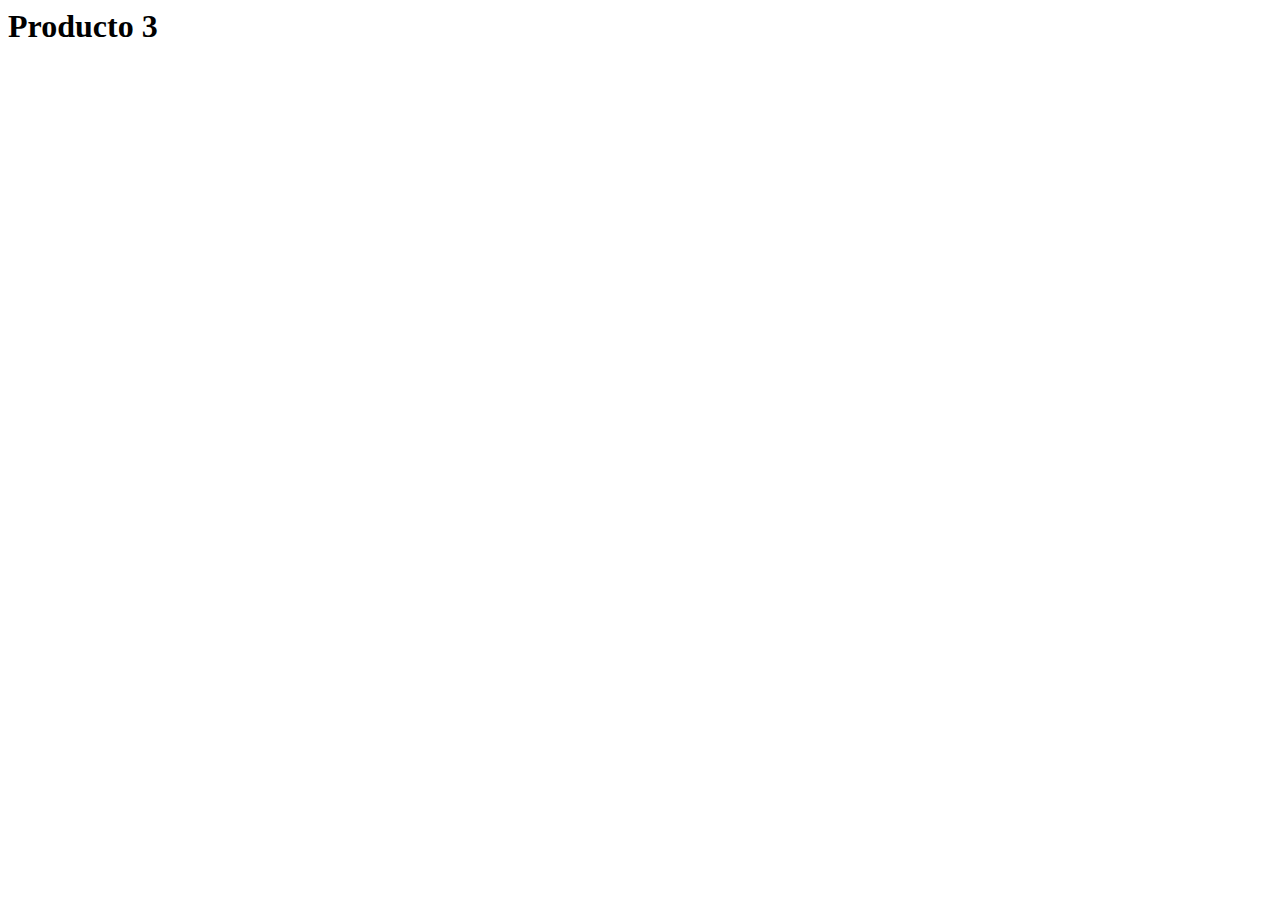
==== test.html @ f2468af8 "Mejorando interfaz. Agregado contadores al carrito: nro productos, precio total, responsivo." ====
<html>
	<head>
		</head>
	<body>
		<h1 id="producto-3" data-producto-id="3" data-producto-nombre="hola">Producto 3</h1>
		

		<script type="text/javascript" src="estaticos/js/jquery.js"></script>
		<script type="text/javascript">
			var $ = (function() {
				function Persona() {};
				
				Persona.prototype.getNombre = function() {
					return this.nombre;
				}
				
				return {
					Persona: Persona
				};
			})();
		</script>
	</body>
</html>
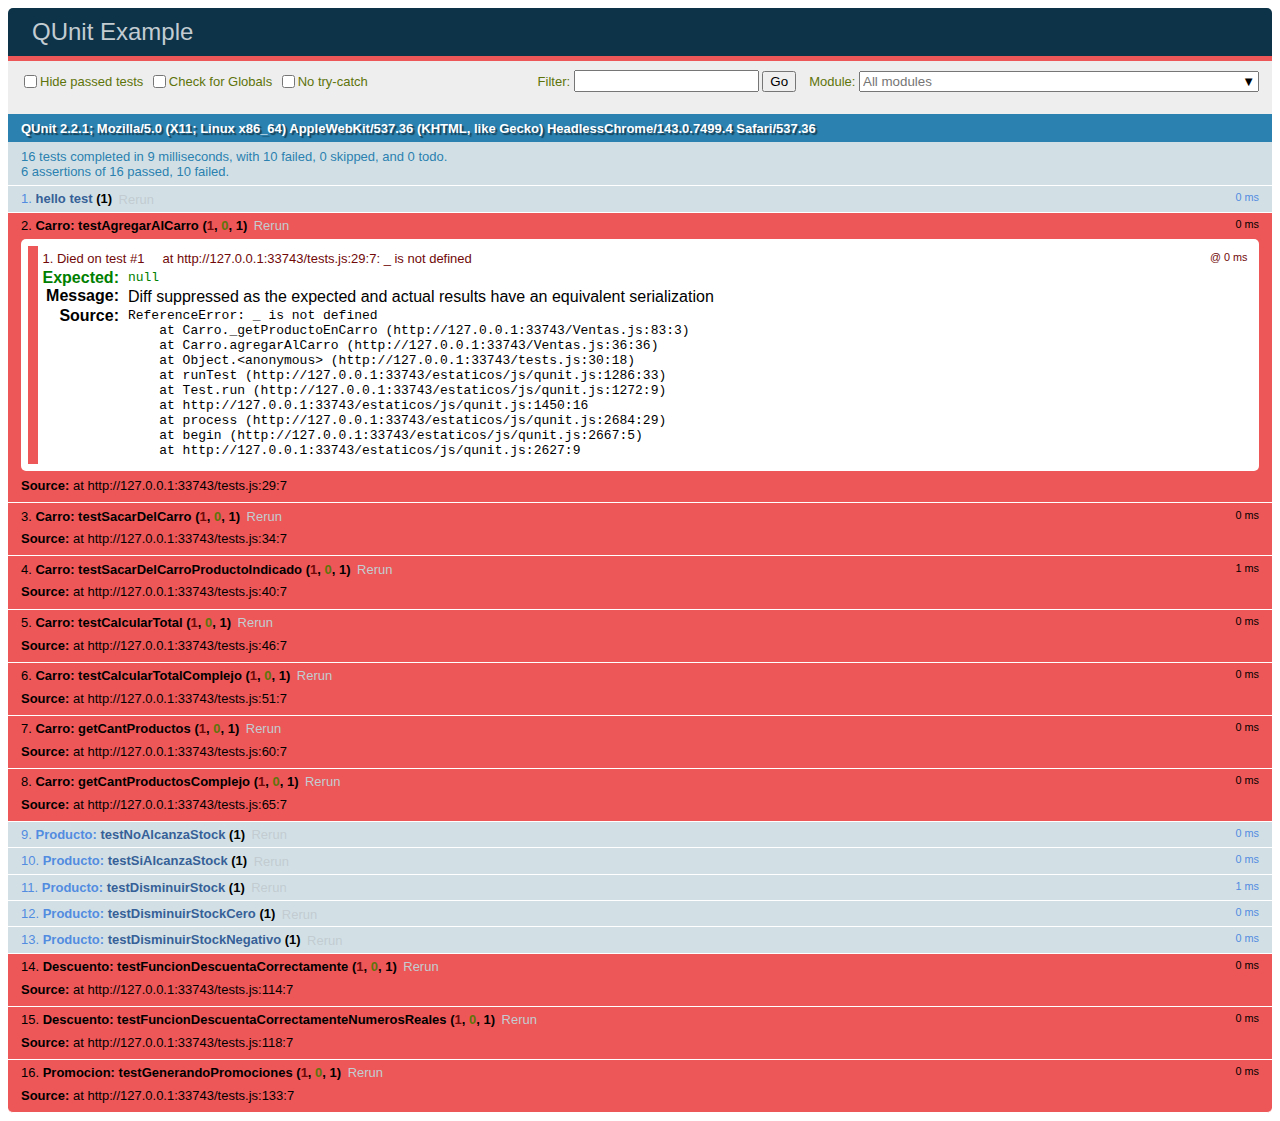
==== commit 12047cf6: "Entrega Finalizada" ====
--- a/test.html
+++ b/test.html
@@ -1,23 +1,17 @@
 <html>
-	<head>
-		</head>
-	<body>
-		<h1 id="producto-3" data-producto-id="3" data-producto-nombre="hola">Producto 3</h1>
-		
+   <head>
+      <meta charset="utf-8">
+      <title>QUnit Example</title>
+      	<link rel="stylesheet" href="estaticos/css/qunit.css">
 
-		<script type="text/javascript" src="estaticos/js/jquery.js"></script>
-		<script type="text/javascript">
-			var $ = (function() {
-				function Persona() {};
-				
-				Persona.prototype.getNombre = function() {
-					return this.nombre;
-				}
-				
-				return {
-					Persona: Persona
-				};
-			})();
-		</script>
-	</body>
+   </head>
+   <body>
+      <div id="qunit"></div>
+      <div id="qunit-fixture"></div>
+		<script src="estaticos/js/qunit.js"></script>
+	      	<script src="Ventas.js"></script>
+	      <script src="tests.js"></script>
+
+
+   </body>
 </html>--- a/estaticos/css/qunit.css
+++ b/estaticos/css/qunit.css
@@ -0,0 +1,436 @@
+/*!
+ * QUnit 2.2.1
+ * https://qunitjs.com/
+ *
+ * Copyright jQuery Foundation and other contributors
+ * Released under the MIT license
+ * https://jquery.org/license
+ *
+ * Date: 2017-03-20T00:27Z
+ */
+
+/** Font Family and Sizes */
+
+#qunit-tests, #qunit-header, #qunit-banner, #qunit-testrunner-toolbar, #qunit-filteredTest, #qunit-userAgent, #qunit-testresult {
+	font-family: "Helvetica Neue Light", "HelveticaNeue-Light", "Helvetica Neue", Calibri, Helvetica, Arial, sans-serif;
+}
+
+#qunit-testrunner-toolbar, #qunit-filteredTest, #qunit-userAgent, #qunit-testresult, #qunit-tests li { font-size: small; }
+#qunit-tests { font-size: smaller; }
+
+
+/** Resets */
+
+#qunit-tests, #qunit-header, #qunit-banner, #qunit-filteredTest, #qunit-userAgent, #qunit-testresult, #qunit-modulefilter {
+	margin: 0;
+	padding: 0;
+}
+
+
+/** Header (excluding toolbar) */
+
+#qunit-header {
+	padding: 0.5em 0 0.5em 1em;
+
+	color: #8699A4;
+	background-color: #0D3349;
+
+	font-size: 1.5em;
+	line-height: 1em;
+	font-weight: 400;
+
+	border-radius: 5px 5px 0 0;
+}
+
+#qunit-header a {
+	text-decoration: none;
+	color: #C2CCD1;
+}
+
+#qunit-header a:hover,
+#qunit-header a:focus {
+	color: #FFF;
+}
+
+#qunit-banner {
+	height: 5px;
+}
+
+#qunit-filteredTest {
+	padding: 0.5em 1em 0.5em 1em;
+	color: #366097;
+	background-color: #F4FF77;
+}
+
+#qunit-userAgent {
+	padding: 0.5em 1em 0.5em 1em;
+	color: #FFF;
+	background-color: #2B81AF;
+	text-shadow: rgba(0, 0, 0, 0.5) 2px 2px 1px;
+}
+
+
+/** Toolbar */
+
+#qunit-testrunner-toolbar {
+	padding: 0.5em 1em 0.5em 1em;
+	color: #5E740B;
+	background-color: #EEE;
+}
+
+#qunit-testrunner-toolbar .clearfix {
+	height: 0;
+	clear: both;
+}
+
+#qunit-testrunner-toolbar label {
+	display: inline-block;
+}
+
+#qunit-testrunner-toolbar input[type=checkbox],
+#qunit-testrunner-toolbar input[type=radio] {
+	margin: 3px;
+	vertical-align: -2px;
+}
+
+#qunit-testrunner-toolbar input[type=text] {
+	box-sizing: border-box;
+	height: 1.6em;
+}
+
+.qunit-url-config,
+.qunit-filter,
+#qunit-modulefilter {
+	display: inline-block;
+	line-height: 2.1em;
+}
+
+.qunit-filter,
+#qunit-modulefilter {
+	float: right;
+	position: relative;
+	margin-left: 1em;
+}
+
+.qunit-url-config label {
+	margin-right: 0.5em;
+}
+
+#qunit-modulefilter-search {
+	box-sizing: border-box;
+	width: 400px;
+}
+
+#qunit-modulefilter-search-container:after {
+	position: absolute;
+	right: 0.3em;
+	content: "\25bc";
+	color: black;
+}
+
+#qunit-modulefilter-dropdown {
+	/* align with #qunit-modulefilter-search */
+	box-sizing: border-box;
+	width: 400px;
+	position: absolute;
+	right: 0;
+	top: 50%;
+	margin-top: 0.8em;
+
+	border: 1px solid #D3D3D3;
+	border-top: none;
+	border-radius: 0 0 .25em .25em;
+	color: #000;
+	background-color: #F5F5F5;
+	z-index: 99;
+}
+
+#qunit-modulefilter-dropdown a {
+	color: inherit;
+	text-decoration: none;
+}
+
+#qunit-modulefilter-dropdown .clickable.checked {
+	font-weight: bold;
+	color: #000;
+	background-color: #D2E0E6;
+}
+
+#qunit-modulefilter-dropdown .clickable:hover {
+	color: #FFF;
+	background-color: #0D3349;
+}
+
+#qunit-modulefilter-actions {
+	display: block;
+	overflow: auto;
+
+	/* align with #qunit-modulefilter-dropdown-list */
+	font: smaller/1.5em sans-serif;
+}
+
+#qunit-modulefilter-dropdown #qunit-modulefilter-actions > * {
+	box-sizing: border-box;
+	max-height: 2.8em;
+	display: block;
+	padding: 0.4em;
+}
+
+#qunit-modulefilter-dropdown #qunit-modulefilter-actions > button {
+	float: right;
+	font: inherit;
+}
+
+#qunit-modulefilter-dropdown #qunit-modulefilter-actions > :last-child {
+	/* insert padding to align with checkbox margins */
+	padding-left: 3px;
+}
+
+#qunit-modulefilter-dropdown-list {
+	max-height: 200px;
+	overflow-y: auto;
+	margin: 0;
+	border-top: 2px groove threedhighlight;
+	padding: 0.4em 0 0;
+	font: smaller/1.5em sans-serif;
+}
+
+#qunit-modulefilter-dropdown-list li {
+	white-space: nowrap;
+	overflow: hidden;
+	text-overflow: ellipsis;
+}
+
+#qunit-modulefilter-dropdown-list .clickable {
+	display: block;
+	padding-left: 0.15em;
+}
+
+
+/** Tests: Pass/Fail */
+
+#qunit-tests {
+	list-style-position: inside;
+}
+
+#qunit-tests li {
+	padding: 0.4em 1em 0.4em 1em;
+	border-bottom: 1px solid #FFF;
+	list-style-position: inside;
+}
+
+#qunit-tests > li {
+	display: none;
+}
+
+#qunit-tests li.running,
+#qunit-tests li.pass,
+#qunit-tests li.fail,
+#qunit-tests li.skipped,
+#qunit-tests li.aborted {
+	display: list-item;
+}
+
+#qunit-tests.hidepass {
+	position: relative;
+}
+
+#qunit-tests.hidepass li.running,
+#qunit-tests.hidepass li.pass {
+	visibility: hidden;
+	position: absolute;
+	width:   0;
+	height:  0;
+	padding: 0;
+	border:  0;
+	margin:  0;
+}
+
+#qunit-tests li strong {
+	cursor: pointer;
+}
+
+#qunit-tests li.skipped strong {
+	cursor: default;
+}
+
+#qunit-tests li a {
+	padding: 0.5em;
+	color: #C2CCD1;
+	text-decoration: none;
+}
+
+#qunit-tests li p a {
+	padding: 0.25em;
+	color: #6B6464;
+}
+#qunit-tests li a:hover,
+#qunit-tests li a:focus {
+	color: #000;
+}
+
+#qunit-tests li .runtime {
+	float: right;
+	font-size: smaller;
+}
+
+.qunit-assert-list {
+	margin-top: 0.5em;
+	padding: 0.5em;
+
+	background-color: #FFF;
+
+	border-radius: 5px;
+}
+
+.qunit-source {
+	margin: 0.6em 0 0.3em;
+}
+
+.qunit-collapsed {
+	display: none;
+}
+
+#qunit-tests table {
+	border-collapse: collapse;
+	margin-top: 0.2em;
+}
+
+#qunit-tests th {
+	text-align: right;
+	vertical-align: top;
+	padding: 0 0.5em 0 0;
+}
+
+#qunit-tests td {
+	vertical-align: top;
+}
+
+#qunit-tests pre {
+	margin: 0;
+	white-space: pre-wrap;
+	word-wrap: break-word;
+}
+
+#qunit-tests del {
+	color: #374E0C;
+	background-color: #E0F2BE;
+	text-decoration: none;
+}
+
+#qunit-tests ins {
+	color: #500;
+	background-color: #FFCACA;
+	text-decoration: none;
+}
+
+/*** Test Counts */
+
+#qunit-tests b.counts                       { color: #000; }
+#qunit-tests b.passed                       { color: #5E740B; }
+#qunit-tests b.failed                       { color: #710909; }
+
+#qunit-tests li li {
+	padding: 5px;
+	background-color: #FFF;
+	border-bottom: none;
+	list-style-position: inside;
+}
+
+/*** Passing Styles */
+
+#qunit-tests li li.pass {
+	color: #3C510C;
+	background-color: #FFF;
+	border-left: 10px solid #C6E746;
+}
+
+#qunit-tests .pass                          { color: #528CE0; background-color: #D2E0E6; }
+#qunit-tests .pass .test-name               { color: #366097; }
+
+#qunit-tests .pass .test-actual,
+#qunit-tests .pass .test-expected           { color: #999; }
+
+#qunit-banner.qunit-pass                    { background-color: #C6E746; }
+
+/*** Failing Styles */
+
+#qunit-tests li li.fail {
+	color: #710909;
+	background-color: #FFF;
+	border-left: 10px solid #EE5757;
+	white-space: pre;
+}
+
+#qunit-tests > li:last-child {
+	border-radius: 0 0 5px 5px;
+}
+
+#qunit-tests .fail                          { color: #000; background-color: #EE5757; }
+#qunit-tests .fail .test-name,
+#qunit-tests .fail .module-name             { color: #000; }
+
+#qunit-tests .fail .test-actual             { color: #EE5757; }
+#qunit-tests .fail .test-expected           { color: #008000; }
+
+#qunit-banner.qunit-fail                    { background-color: #EE5757; }
+
+
+/*** Aborted tests */
+#qunit-tests .aborted { color: #000; background-color: orange; }
+/*** Skipped tests */
+
+#qunit-tests .skipped {
+	background-color: #EBECE9;
+}
+
+#qunit-tests .qunit-todo-label,
+#qunit-tests .qunit-skipped-label {
+	background-color: #F4FF77;
+	display: inline-block;
+	font-style: normal;
+	color: #366097;
+	line-height: 1.8em;
+	padding: 0 0.5em;
+	margin: -0.4em 0.4em -0.4em 0;
+}
+
+#qunit-tests .qunit-todo-label {
+	background-color: #EEE;
+}
+
+/** Result */
+
+#qunit-testresult {
+	color: #2B81AF;
+	background-color: #D2E0E6;
+
+	border-bottom: 1px solid #FFF;
+}
+#qunit-testresult .clearfix {
+	height: 0;
+	clear: both;
+}
+#qunit-testresult .module-name {
+	font-weight: 700;
+}
+#qunit-testresult-display {
+	padding: 0.5em 1em 0.5em 1em;
+	width: 85%;
+	float:left;
+}
+#qunit-testresult-controls {
+	padding: 0.5em 1em 0.5em 1em;
+  width: 10%;
+	float:left;
+}
+
+/** Fixture */
+
+#qunit-fixture {
+	position: absolute;
+	top: -10000px;
+	left: -10000px;
+	width: 1000px;
+	height: 1000px;
+}
